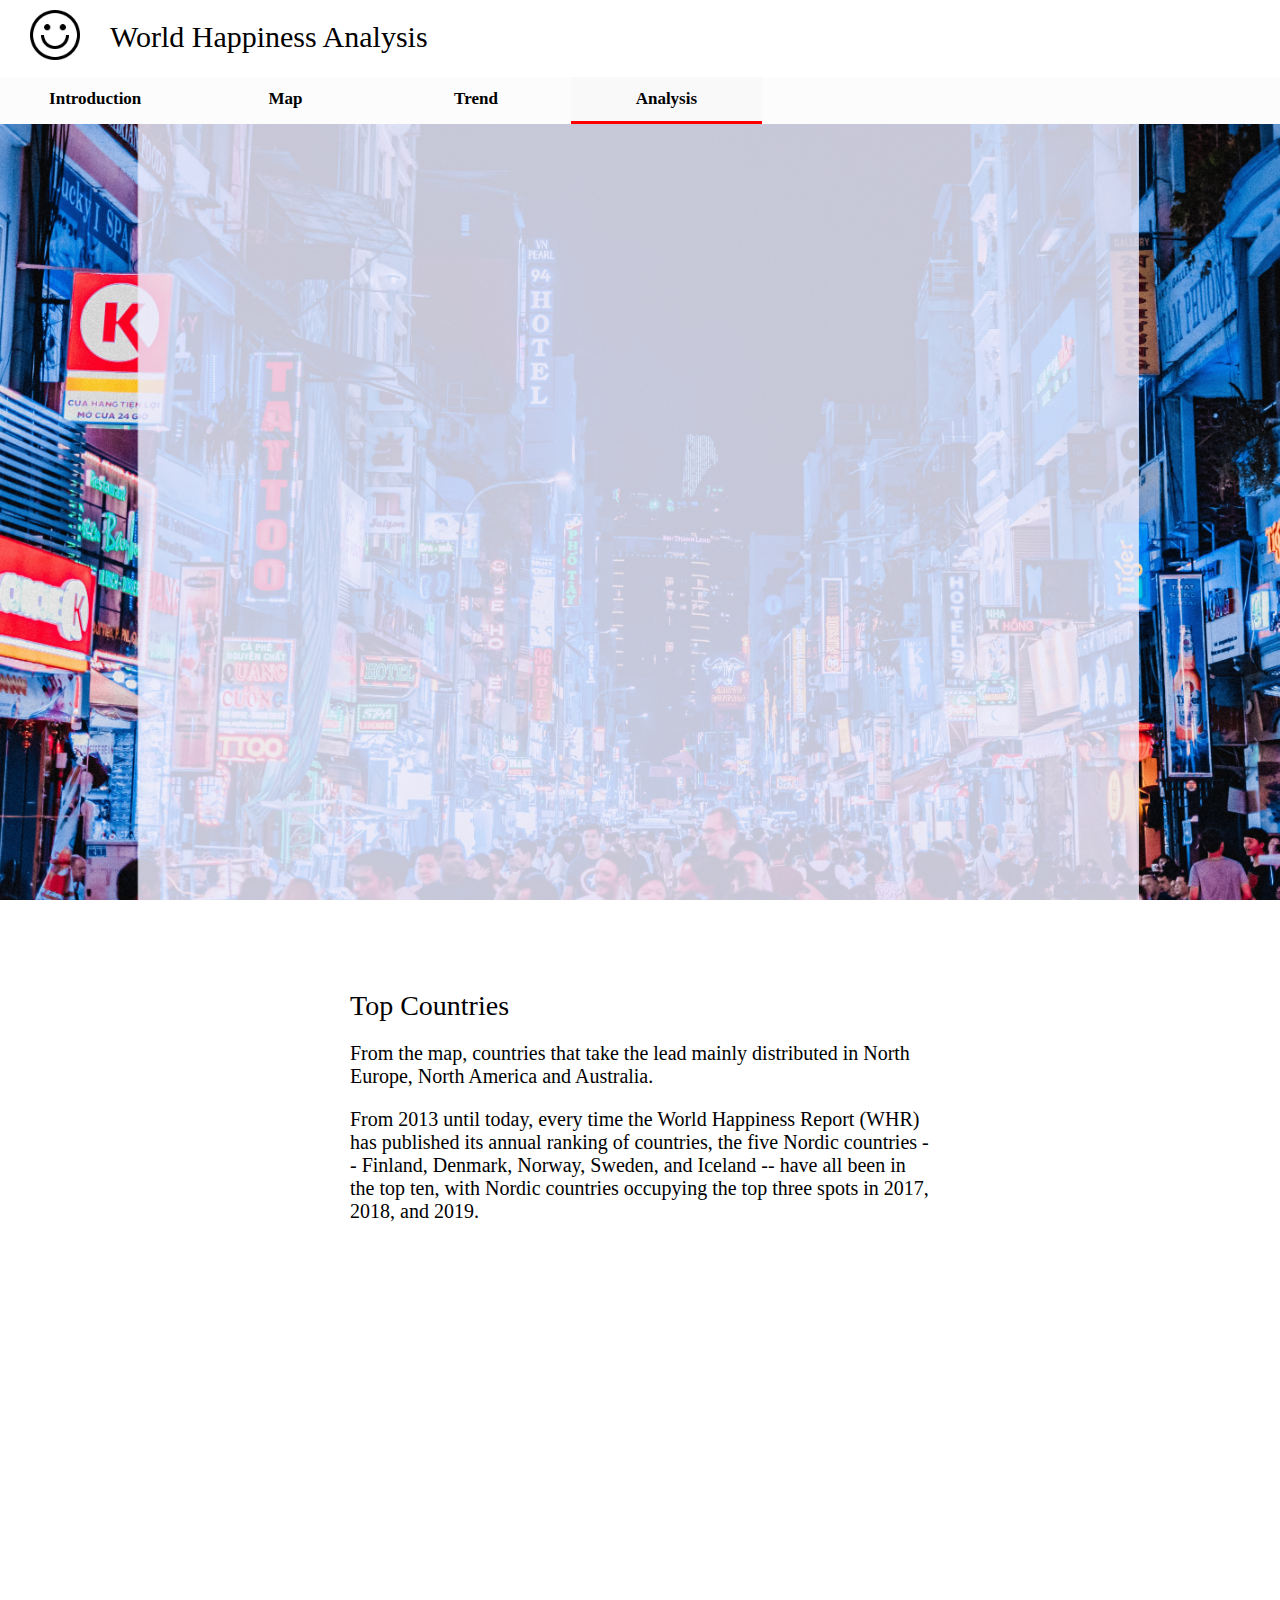
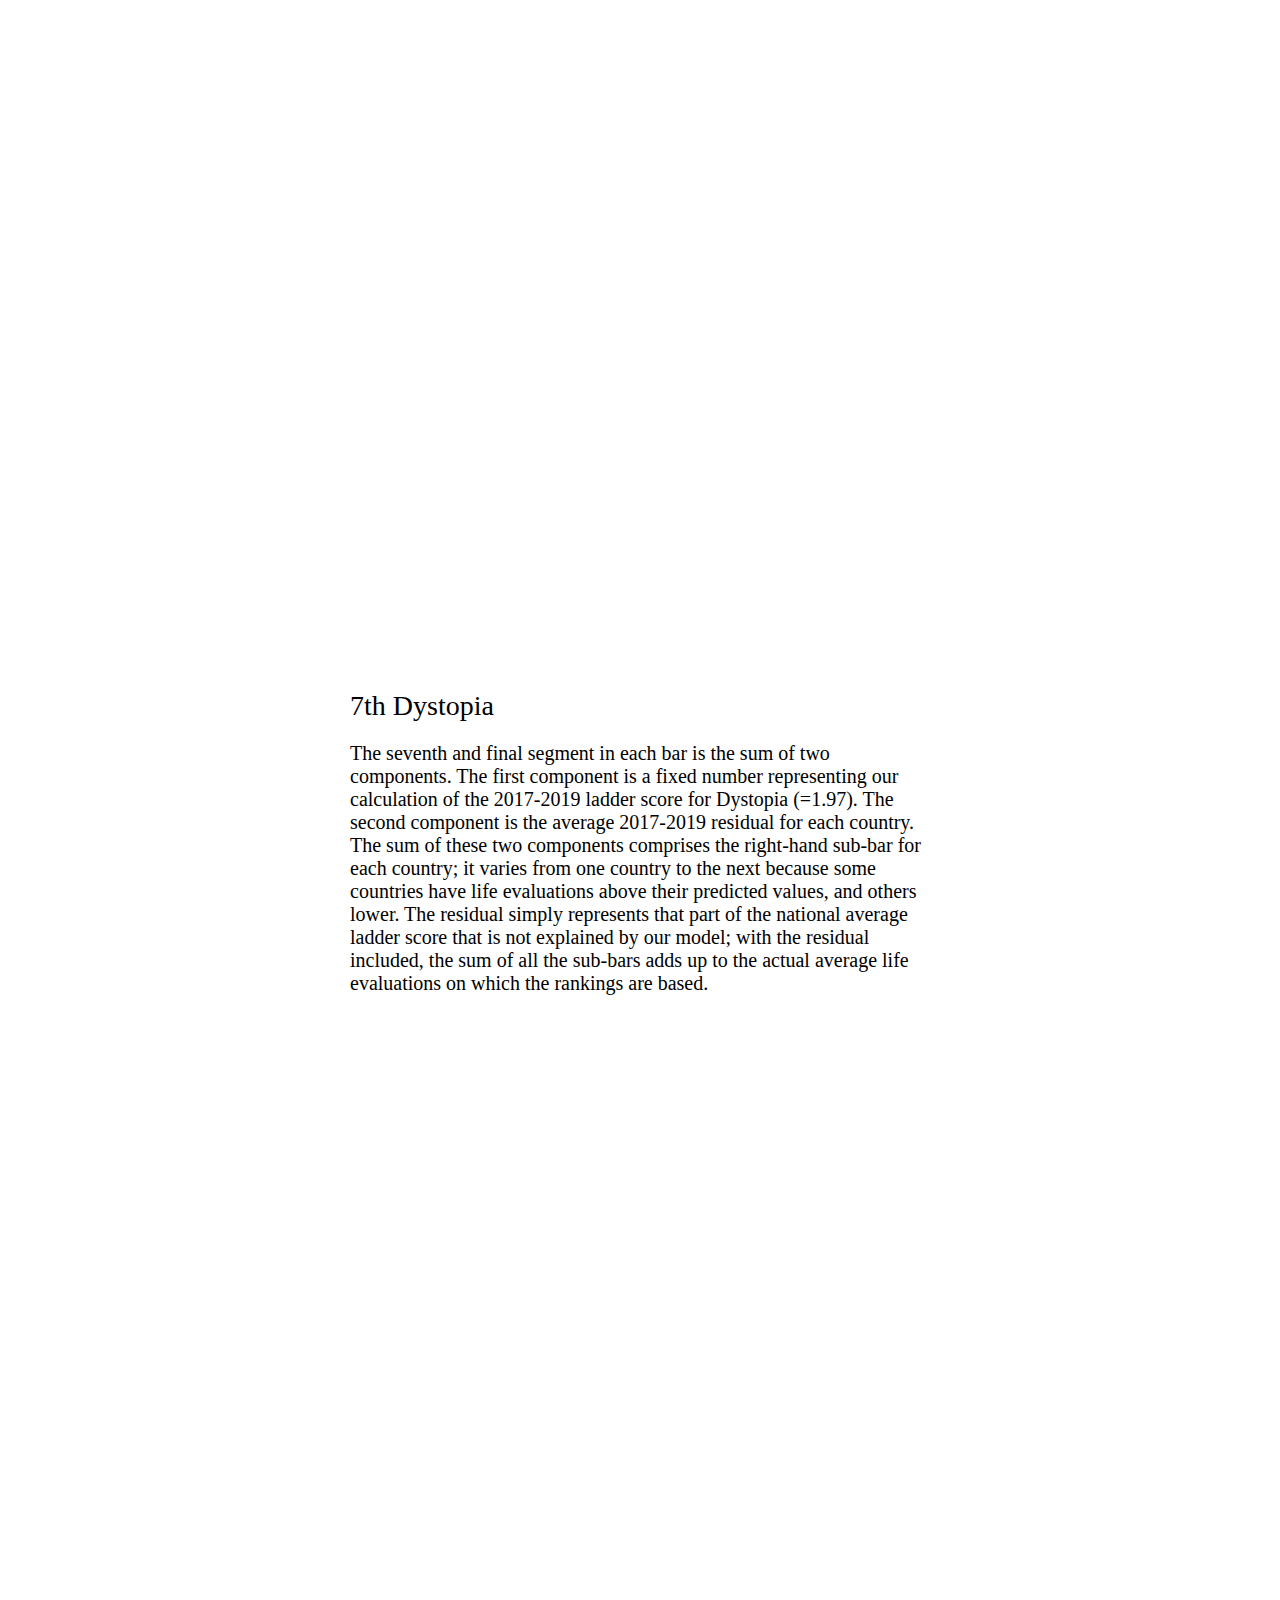
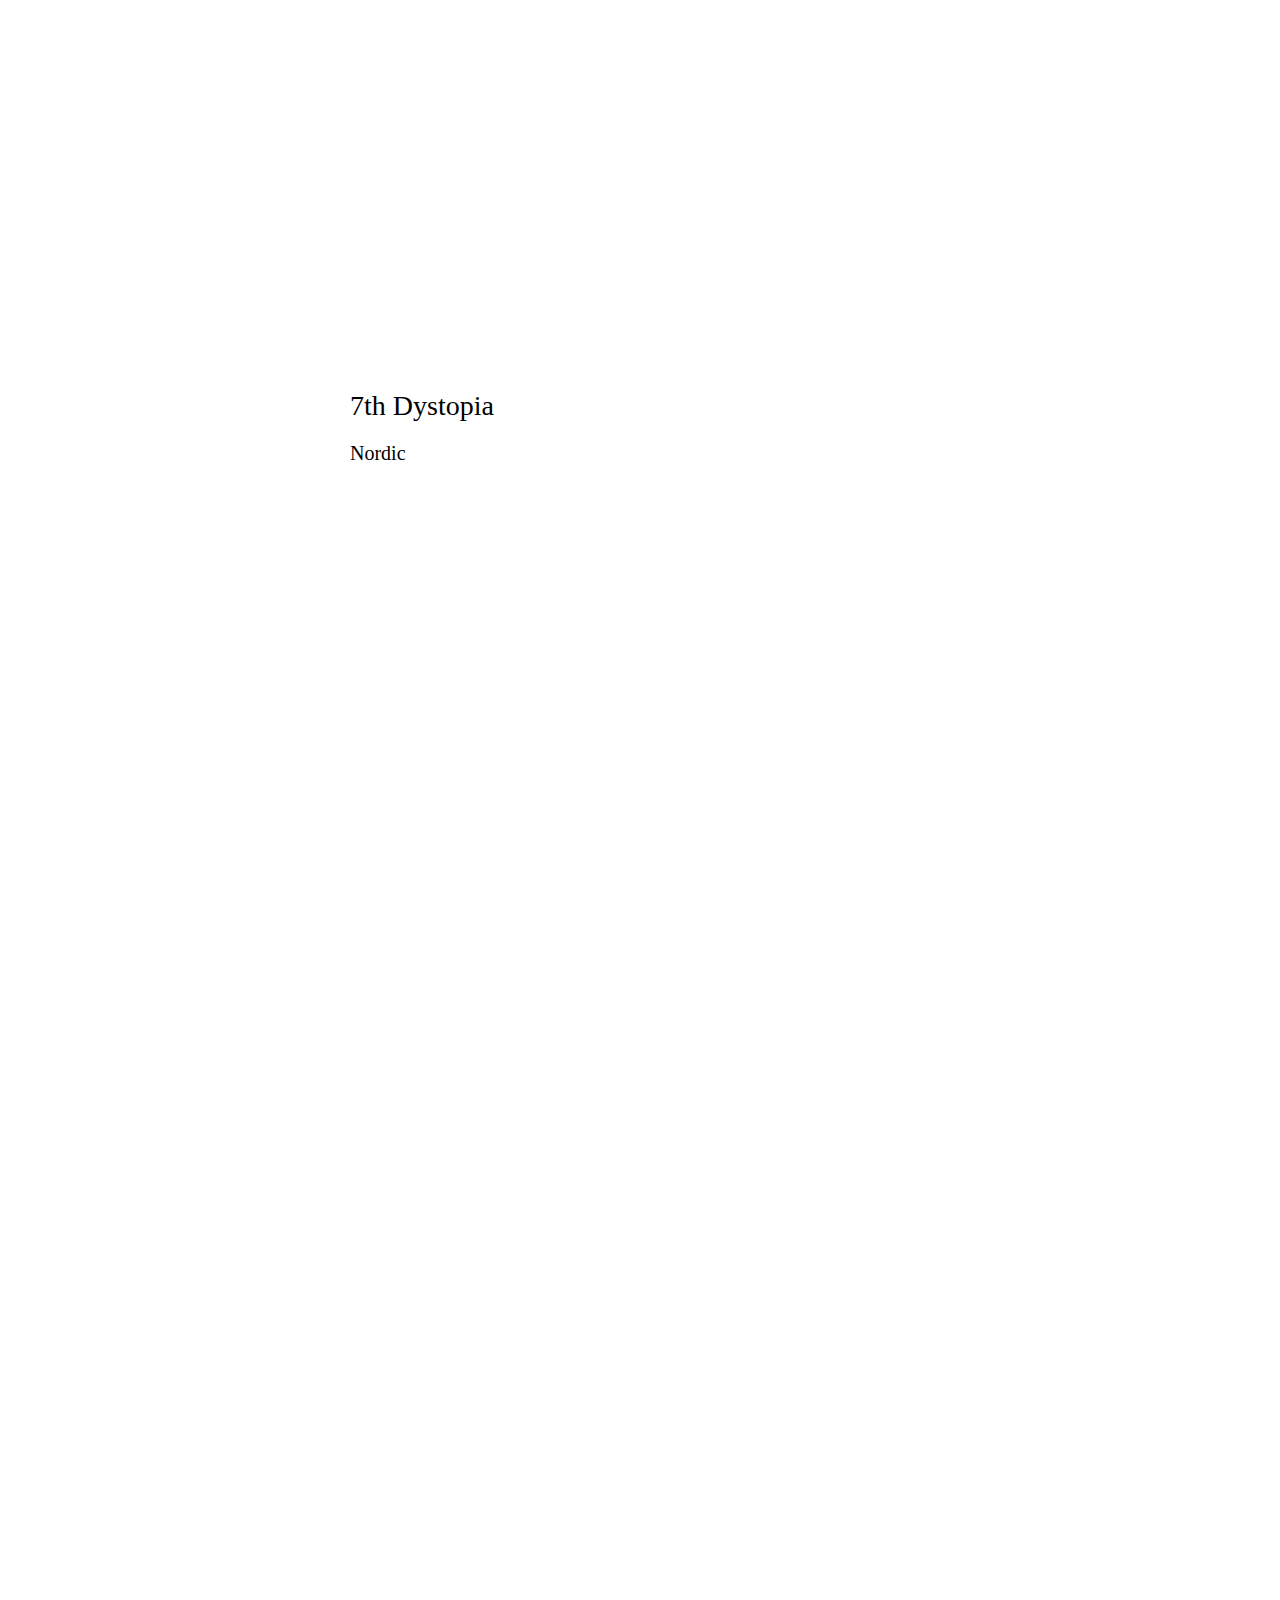
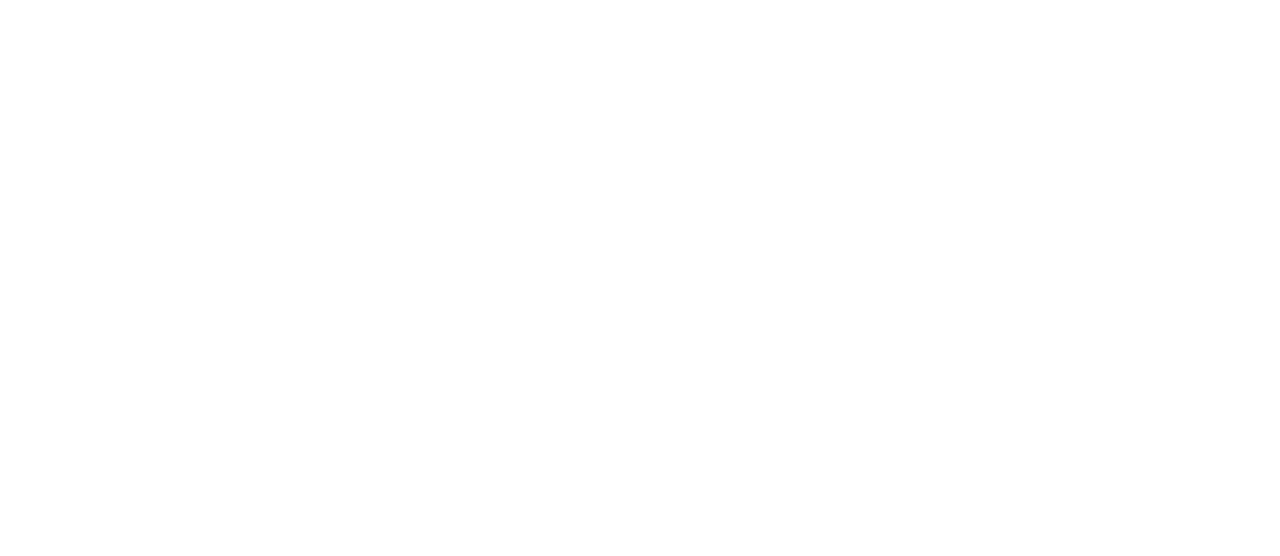
==== analysis.html @ 57cd5062 "Data Visualization" ====
<!DOCTYPE html>
<html>
<head>
<title>World Happiness Analysis</title>
<meta name="viewport" content="width=device-width, initial-scale=1">
<link link rel="stylesheet" href="css/style.css">
</head>
<body>

<div class="header">
  <div id="logo">
    <img class="icon" src="img/happy.png" alt="Icon" height="50px" >
  </div>
  <div id="h_left">
      World Happiness Analysis
  </div>
</div>

<div id="navbar">
  <a href="index.html">Introduction</a>
  <a href="map.html">Map</a>
  <a href="trend.html">Trend</a>
  <a class="active" href="analysis.html">Analysis</a>
</div>

<div class="content">
  <div class="c_2">
    <div class='tableauPlaceholder' id='viz1608005679545' style='position: relative'><noscript><a href='#'><img alt=' ' src='https:&#47;&#47;public.tableau.com&#47;static&#47;images&#47;Ha&#47;HappinessMap2020&#47;TreeMap&#47;1_rss.png' style='border: none' /></a></noscript><object class='tableauViz'  style='display:none;'><param name='host_url' value='https%3A%2F%2Fpublic.tableau.com%2F' /> <param name='embed_code_version' value='3' /> <param name='site_root' value='' /><param name='name' value='HappinessMap2020&#47;TreeMap' /><param name='tabs' value='no' /><param name='toolbar' value='yes' /><param name='static_image' value='https:&#47;&#47;public.tableau.com&#47;static&#47;images&#47;Ha&#47;HappinessMap2020&#47;TreeMap&#47;1.png' /> <param name='animate_transition' value='yes' /><param name='display_static_image' value='yes' /><param name='display_spinner' value='yes' /><param name='display_overlay' value='yes' /><param name='display_count' value='yes' /><param name='language' value='zh-Hans' /><param name='filter' value='publish=yes' /></object></div>                <script type='text/javascript'>                    var divElement = document.getElementById('viz1608005679545');                    var vizElement = divElement.getElementsByTagName('object')[0];                    vizElement.style.width='100%';vizElement.style.height=(divElement.offsetWidth*0.75)+'px';                    var scriptElement = document.createElement('script');                    scriptElement.src = 'https://public.tableau.com/javascripts/api/viz_v1.js';                    vizElement.parentNode.insertBefore(scriptElement, vizElement);                </script>
  </div>

  <div class="c_2">
    <div class="c_3">
      <h>Top Countries</h>
      <p>From the map, countries that take the lead mainly distributed in North Europe, North America and Australia.</p>
      <p>From 2013 until today, every time the World Happiness Report (WHR) has published its annual ranking of countries, the five Nordic countries -- Finland, Denmark, Norway, Sweden, and Iceland -- have all been in the top ten, with Nordic countries occupying the top three spots in 2017, 2018, and 2019. </p>
    </div>
  </div>

  <div class="c_2">
    <div class='tableauPlaceholder' id='viz1608006622247' style='position: relative'><noscript><a href='#'><img alt=' ' src='https:&#47;&#47;public.tableau.com&#47;static&#47;images&#47;CF&#47;CFWX3HJ87&#47;1_rss.png' style='border: none' /></a></noscript><object class='tableauViz'  style='display:none;'><param name='host_url' value='https%3A%2F%2Fpublic.tableau.com%2F' /> <param name='embed_code_version' value='3' /> <param name='path' value='shared&#47;CFWX3HJ87' /> <param name='toolbar' value='yes' /><param name='static_image' value='https:&#47;&#47;public.tableau.com&#47;static&#47;images&#47;CF&#47;CFWX3HJ87&#47;1.png' /> <param name='animate_transition' value='yes' /><param name='display_static_image' value='yes' /><param name='display_spinner' value='yes' /><param name='display_overlay' value='yes' /><param name='display_count' value='yes' /><param name='language' value='zh-Hans' /><param name='filter' value='publish=yes' /></object></div>                <script type='text/javascript'>                    var divElement = document.getElementById('viz1608006622247');                    var vizElement = divElement.getElementsByTagName('object')[0];                    vizElement.style.width='100%';vizElement.style.height=(divElement.offsetWidth*0.75)+'px';                    var scriptElement = document.createElement('script');                    scriptElement.src = 'https://public.tableau.com/javascripts/api/viz_v1.js';                    vizElement.parentNode.insertBefore(scriptElement, vizElement);                </script>
  </div>

  <div class="c_2">
    <div class="c_3">
      <h>7th Dystopia</h>
      <p>The seventh and final segment in each bar is the sum of two components. The first component is a fixed number representing our calculation of the 2017-2019 ladder score for Dystopia (=1.97). The second component is the average 2017-2019 residual for each country. The sum of these two components comprises the right-hand sub-bar for each country; it varies from one country to the next because some countries have life evaluations above their predicted values, and others lower. The residual simply represents that part of the national average ladder score that is not explained by our model; with the residual included, the sum of all the sub-bars adds up to the actual average life evaluations on which the rankings are based.</p>
    </div>
  </div>

  <div class="c_2">
    <div class='tableauPlaceholder' id='viz1608007279435' style='position: relative'><noscript><a href='#'><img alt=' ' src='https:&#47;&#47;public.tableau.com&#47;static&#47;images&#47;ba&#47;bars_16080062016900&#47;TopBar&#47;1_rss.png' style='border: none' /></a></noscript><object class='tableauViz'  style='display:none;'><param name='host_url' value='https%3A%2F%2Fpublic.tableau.com%2F' /> <param name='embed_code_version' value='3' /> <param name='site_root' value='' /><param name='name' value='bars_16080062016900&#47;TopBar' /><param name='tabs' value='no' /><param name='toolbar' value='yes' /><param name='static_image' value='https:&#47;&#47;public.tableau.com&#47;static&#47;images&#47;ba&#47;bars_16080062016900&#47;TopBar&#47;1.png' /> <param name='animate_transition' value='yes' /><param name='display_static_image' value='yes' /><param name='display_spinner' value='yes' /><param name='display_overlay' value='yes' /><param name='display_count' value='yes' /><param name='language' value='zh-Hans' /><param name='filter' value='publish=yes' /></object></div>                <script type='text/javascript'>                    var divElement = document.getElementById('viz1608007279435');                    var vizElement = divElement.getElementsByTagName('object')[0];                    vizElement.style.width='100%';vizElement.style.height=(divElement.offsetWidth*0.75)+'px';                    var scriptElement = document.createElement('script');                    scriptElement.src = 'https://public.tableau.com/javascripts/api/viz_v1.js';                    vizElement.parentNode.insertBefore(scriptElement, vizElement);                </script>
  </div>

  <div class="c_2">
    <div class="c_3">
      <h>7th Dystopia</h>
      <p>Nordic</p>
    </div>
  </div>


  

  <div class="c_2">
    <div class='tableauPlaceholder' id='viz1608006715475' style='position: relative'><noscript><a href='#'><img alt=' ' src='https:&#47;&#47;public.tableau.com&#47;static&#47;images&#47;7D&#47;7DDTTPFKH&#47;1_rss.png' style='border: none' /></a></noscript><object class='tableauViz'  style='display:none;'><param name='host_url' value='https%3A%2F%2Fpublic.tableau.com%2F' /> <param name='embed_code_version' value='3' /> <param name='path' value='shared&#47;7DDTTPFKH' /> <param name='toolbar' value='yes' /><param name='static_image' value='https:&#47;&#47;public.tableau.com&#47;static&#47;images&#47;7D&#47;7DDTTPFKH&#47;1.png' /> <param name='animate_transition' value='yes' /><param name='display_static_image' value='yes' /><param name='display_spinner' value='yes' /><param name='display_overlay' value='yes' /><param name='display_count' value='yes' /><param name='language' value='zh-Hans' /><param name='filter' value='publish=yes' /></object></div>                <script type='text/javascript'>                    var divElement = document.getElementById('viz1608006715475');                    var vizElement = divElement.getElementsByTagName('object')[0];                    vizElement.style.width='100%';vizElement.style.height=(divElement.offsetWidth*0.75)+'px';                    var scriptElement = document.createElement('script');                    scriptElement.src = 'https://public.tableau.com/javascripts/api/viz_v1.js';                    vizElement.parentNode.insertBefore(scriptElement, vizElement);                </script>
  </div>

  <div class="c_2">
    <div class='tableauPlaceholder' id='viz1608007343479' style='position: relative'><noscript><a href='#'><img alt=' ' src='https:&#47;&#47;public.tableau.com&#47;static&#47;images&#47;ba&#47;bars_16080062016900&#47;BotBar&#47;1_rss.png' style='border: none' /></a></noscript><object class='tableauViz'  style='display:none;'><param name='host_url' value='https%3A%2F%2Fpublic.tableau.com%2F' /> <param name='embed_code_version' value='3' /> <param name='site_root' value='' /><param name='name' value='bars_16080062016900&#47;BotBar' /><param name='tabs' value='no' /><param name='toolbar' value='yes' /><param name='static_image' value='https:&#47;&#47;public.tableau.com&#47;static&#47;images&#47;ba&#47;bars_16080062016900&#47;BotBar&#47;1.png' /> <param name='animate_transition' value='yes' /><param name='display_static_image' value='yes' /><param name='display_spinner' value='yes' /><param name='display_overlay' value='yes' /><param name='display_count' value='yes' /><param name='language' value='zh-Hans' /><param name='filter' value='publish=yes' /></object></div>                <script type='text/javascript'>                    var divElement = document.getElementById('viz1608007343479');                    var vizElement = divElement.getElementsByTagName('object')[0];                    vizElement.style.width='100%';vizElement.style.height=(divElement.offsetWidth*0.75)+'px';                    var scriptElement = document.createElement('script');                    scriptElement.src = 'https://public.tableau.com/javascripts/api/viz_v1.js';                    vizElement.parentNode.insertBefore(scriptElement, vizElement);                </script>
  </div>


</div>

  

<script src="js/stickhead.js"></script>

</body>
</html>
---- css/style.css ----
body {
  margin: 0;
  font-size: 28px;
  font-family: 'Times New Roman', Times, serif;
}

p{
  font-size: 20px;
}

#header {
  text-align: left;
}

#logo {
  margin-left: 20px;
  padding:10px;
  float: left;
}

#h_left {
  padding:20px;
  float:left;
  text-align: left;
  font-size: 30px;
  font-family: Georgia, 'Times New Roman', Times, serif;

}

#navbar {
  width: 100%;
  overflow: auto;
  background-color: rgb(252, 252, 252);
  position: sticky;
  z-index: 9999;
}

#navbar a {
  float: left;
  color: #000000;
  text-align: center;
  padding: 12px;
  text-decoration: none;
  font-size: 17px;
  font-weight: bold;
  font-family: Georgia, 'Times New Roman', Times, serif;
  width: 13%;
}

#navbar a:hover {
  background-color: #ddd;
  color: rgb(255, 255, 255);
  border-bottom: 3px solid red;
}

#navbar a.active {
  background-color: rgb(249, 249, 249);
  color: rgb(0, 0, 0);
  border-bottom: 3px solid red;
}

.content {
  padding: 16px 200px 16px 200px;
  background: url("../img/background1.jpg");
  background-repeat: no-repeat;
  background-position: top;
  background-size: cover;
  background-attachment: fixed;
}

.sticky {
  position: fixed;
  top: 0;
  width: 100%;
}

.sticky + .content {
  padding-top: 0px;
}

#c_1{
  float: left;
  padding: 30px 400px 0px 50px;
  text-align: left;
}

.c_2{
  padding: 50px 50px 50px 50px;
  height: 550px;
}

#dashboard{
  padding: 50px 50px 50px 50px;
  height: 550px;
}

.c_3{
  padding: 150px 100px 0px 100px;
  text-align: left;
}


@media screen and (max-width: 500px) {
  .navbar a {
    float: none;
    display: block;
    width: 100%;
    text-align: left; /* If you want the text to be left-aligned on small screens */
  }
}
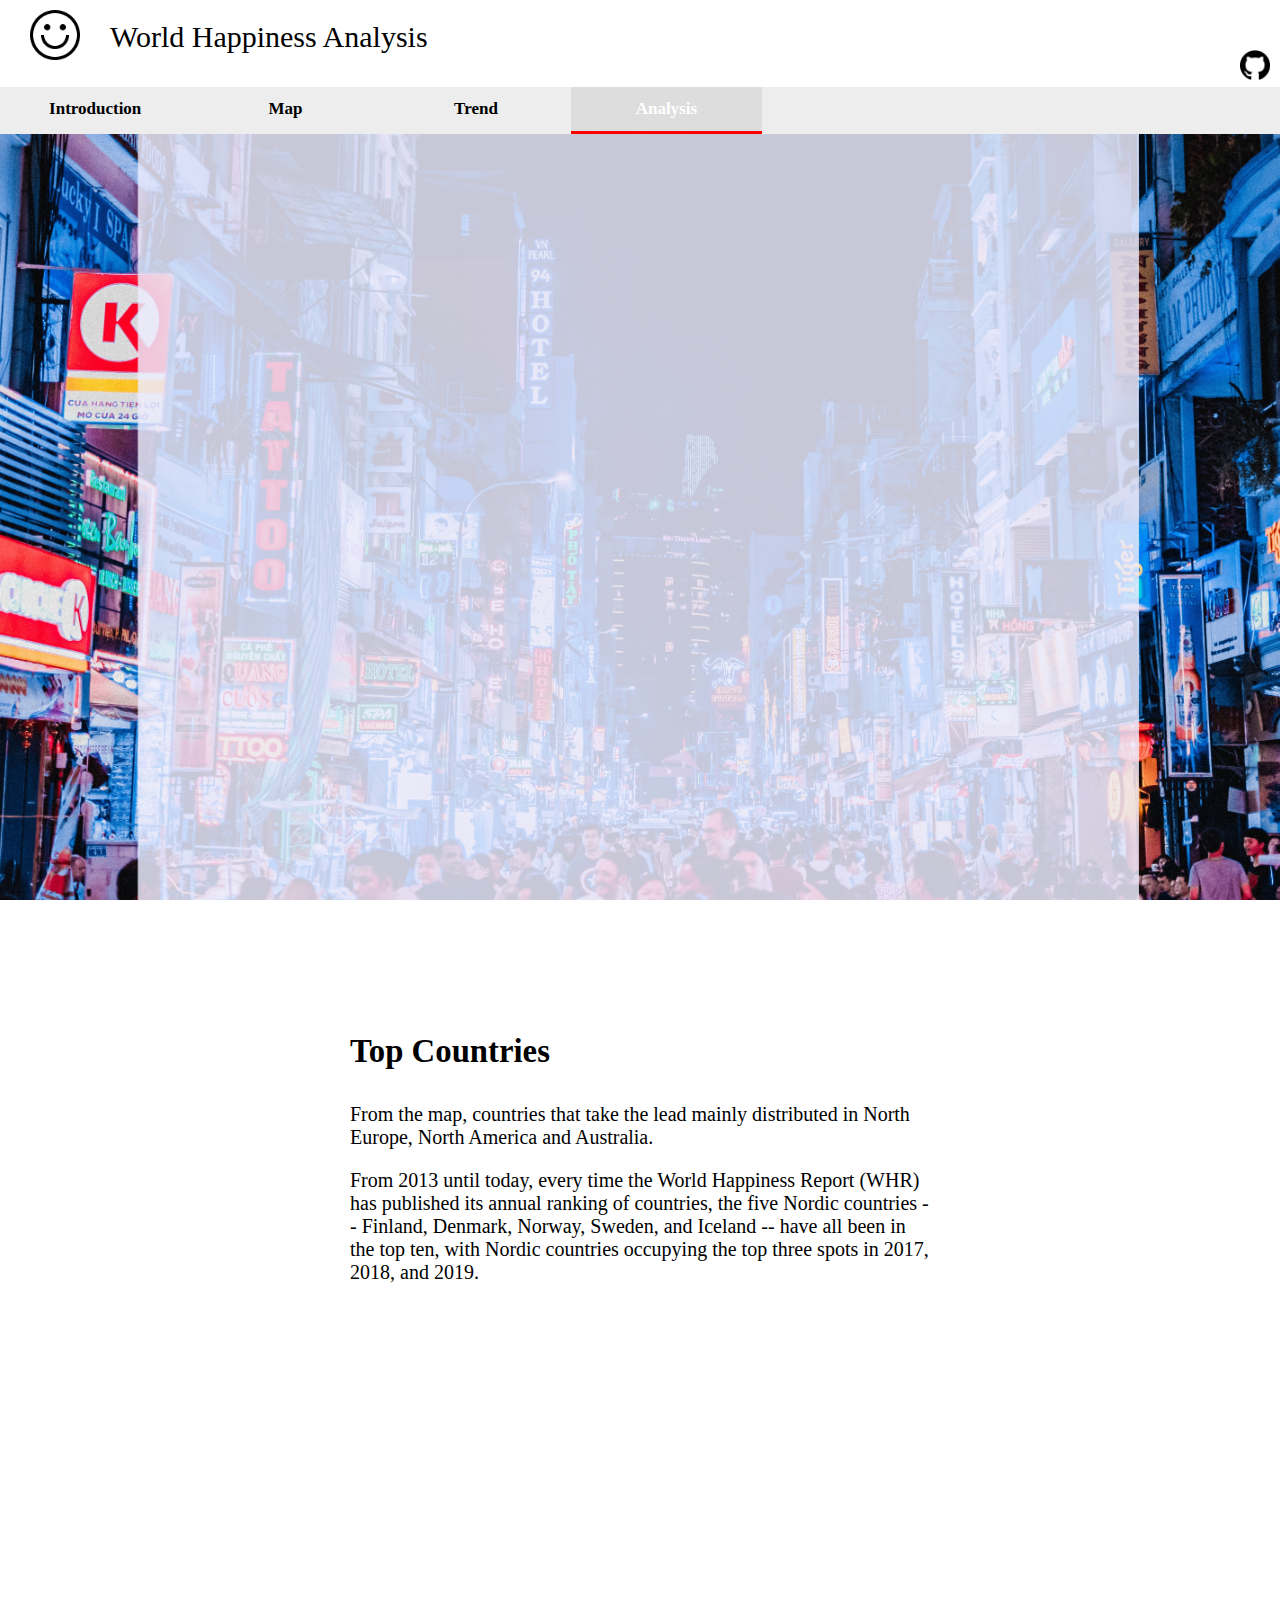
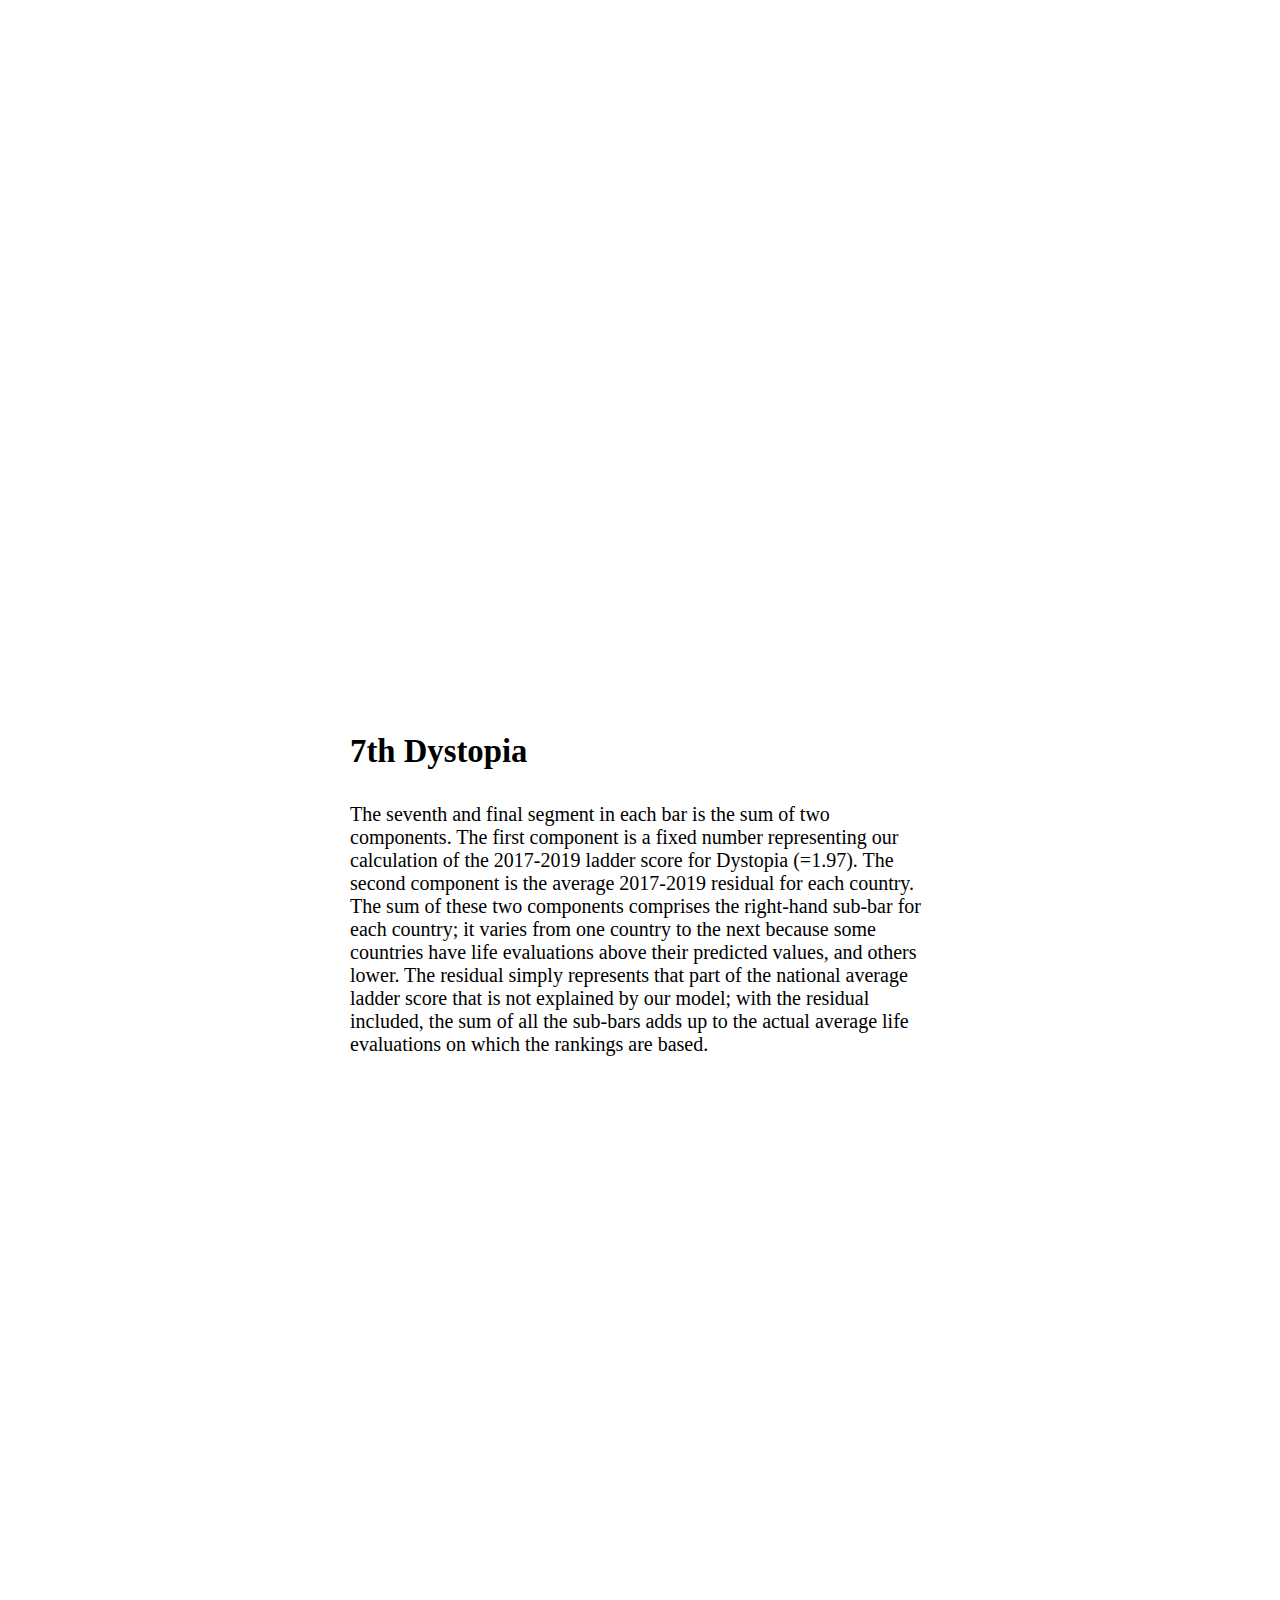
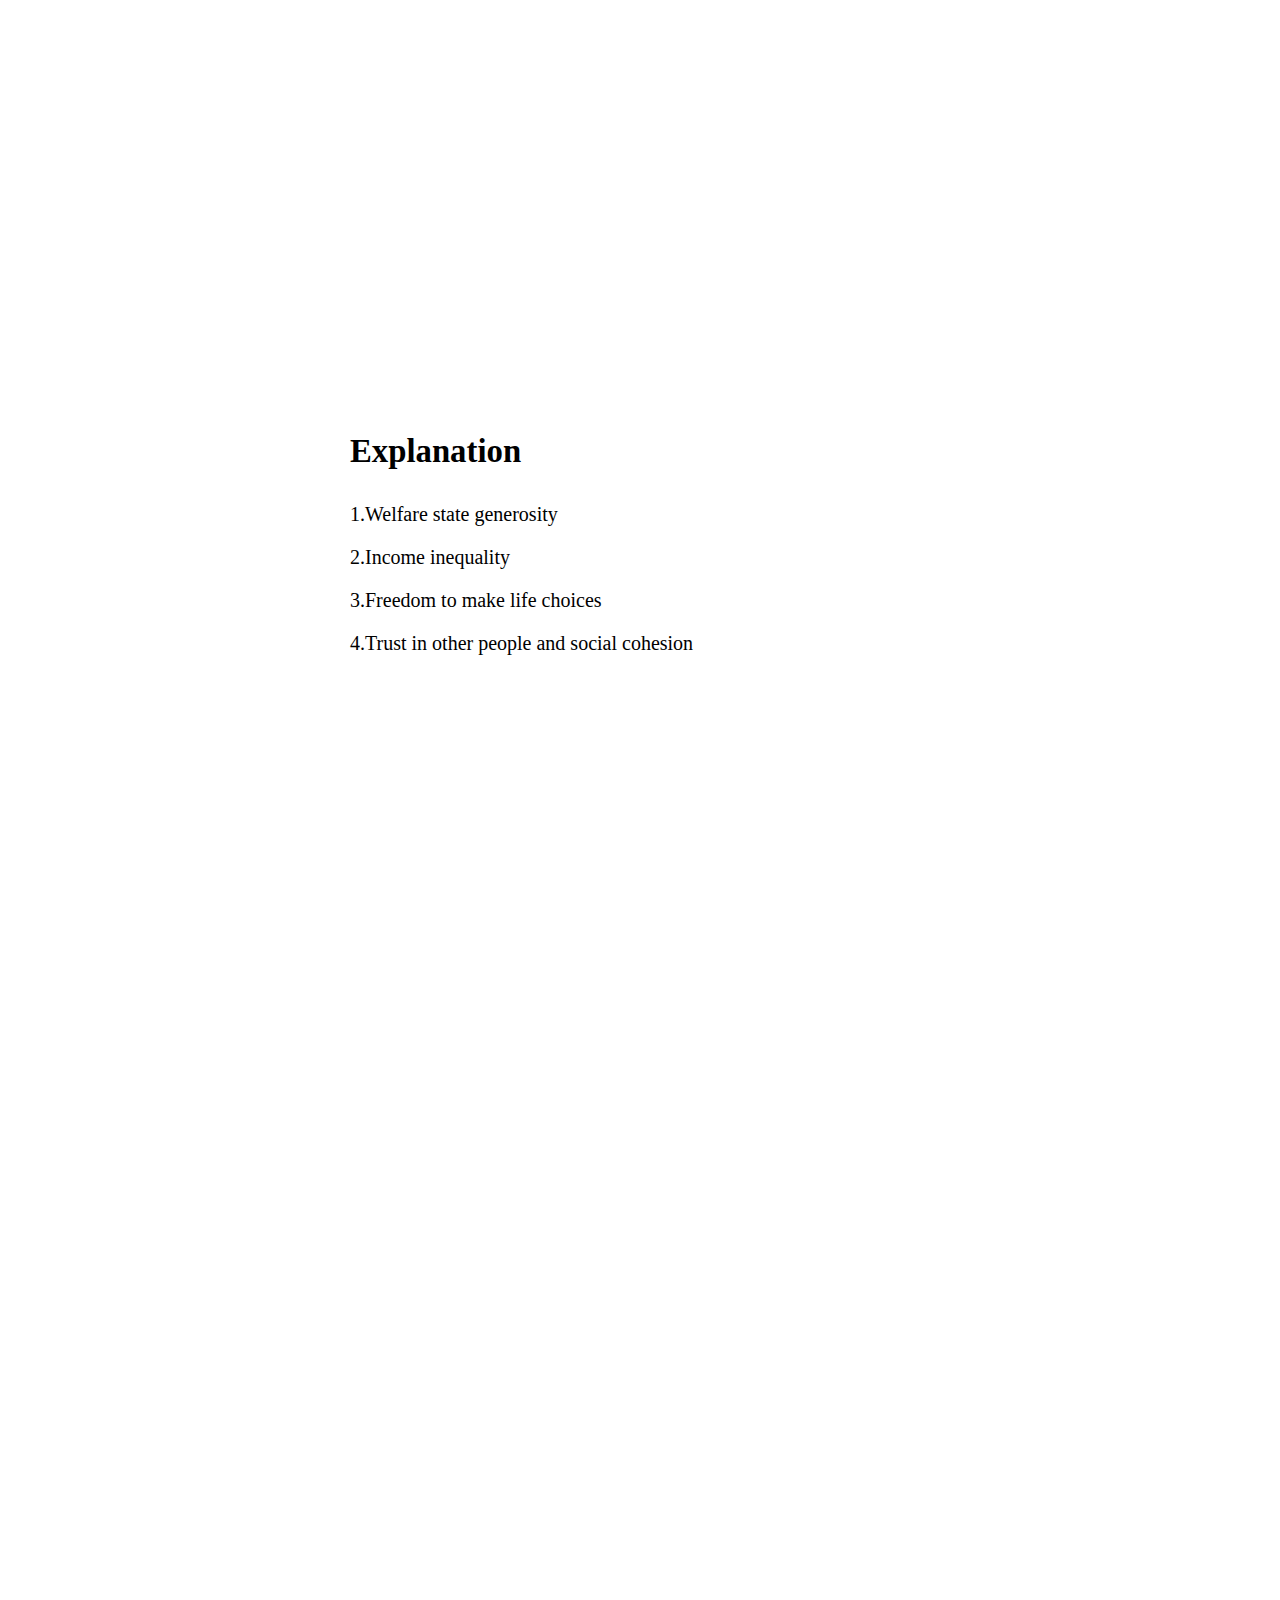
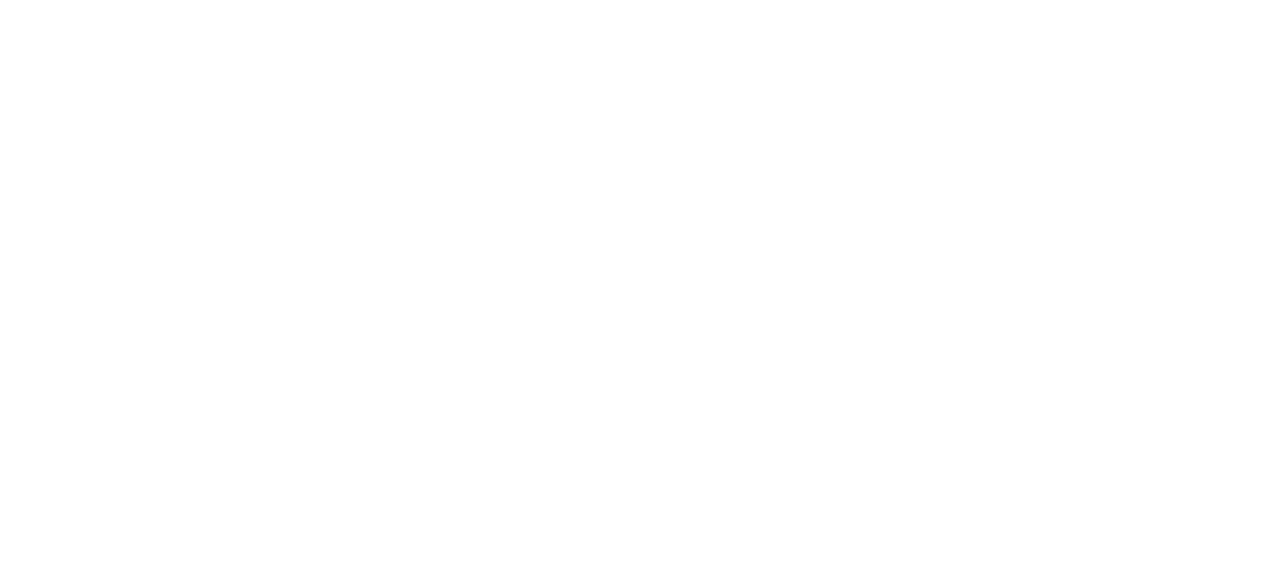
==== commit 7ecd6cfa: "add icon" ====
--- a/analysis.html
+++ b/analysis.html
@@ -13,6 +13,11 @@
   </div>
   <div id="h_left">
       World Happiness Analysis
+  </div>
+  <div class="topnav-right">
+    <a href="https://github.com/CtwoC/CtwoC.github.io">
+      <img class="icon" src="img/github.png"  alt="Icon" height="30px" >
+    </a>
   </div>
 </div>
 
@@ -30,7 +35,7 @@
 
   <div class="c_2">
     <div class="c_3">
-      <h>Top Countries</h>
+      <h3>Top Countries</h3>
       <p>From the map, countries that take the lead mainly distributed in North Europe, North America and Australia.</p>
       <p>From 2013 until today, every time the World Happiness Report (WHR) has published its annual ranking of countries, the five Nordic countries -- Finland, Denmark, Norway, Sweden, and Iceland -- have all been in the top ten, with Nordic countries occupying the top three spots in 2017, 2018, and 2019. </p>
     </div>
@@ -42,7 +47,7 @@
 
   <div class="c_2">
     <div class="c_3">
-      <h>7th Dystopia</h>
+      <h3>7th Dystopia</h3>
       <p>The seventh and final segment in each bar is the sum of two components. The first component is a fixed number representing our calculation of the 2017-2019 ladder score for Dystopia (=1.97). The second component is the average 2017-2019 residual for each country. The sum of these two components comprises the right-hand sub-bar for each country; it varies from one country to the next because some countries have life evaluations above their predicted values, and others lower. The residual simply represents that part of the national average ladder score that is not explained by our model; with the residual included, the sum of all the sub-bars adds up to the actual average life evaluations on which the rankings are based.</p>
     </div>
   </div>
@@ -53,8 +58,12 @@
 
   <div class="c_2">
     <div class="c_3">
-      <h>7th Dystopia</h>
-      <p>Nordic</p>
+      <h3>Explanation</h3>
+      <p>1.Welfare state generosity</p>
+      <p>2.Income inequality</p>
+      <p>3.Freedom to make life choices</p>
+      <p>4.Trust in other people and social cohesion</p>
+      </p>
     </div>
   </div>
 
--- a/css/style.css
+++ b/css/style.css
@@ -30,7 +30,7 @@
 #navbar {
   width: 100%;
   overflow: auto;
-  background-color: rgb(252, 252, 252);
+  background-color: rgb(237, 237, 237);
   position: sticky;
   z-index: 9999;
 }
@@ -54,9 +54,15 @@
 }
 
 #navbar a.active {
-  background-color: rgb(249, 249, 249);
-  color: rgb(0, 0, 0);
+  background-color: #ddd;
+  color: rgb(255, 255, 255);
   border-bottom: 3px solid red;
+}
+
+.topnav-right {
+  padding-top: 50px;
+  padding-right: 10px;
+  float: right;
 }
 
 .content {
@@ -80,7 +86,7 @@
 
 #c_1{
   float: left;
-  padding: 30px 400px 0px 50px;
+  padding: 30px 300px 0px 50px;
   text-align: left;
 }
 
